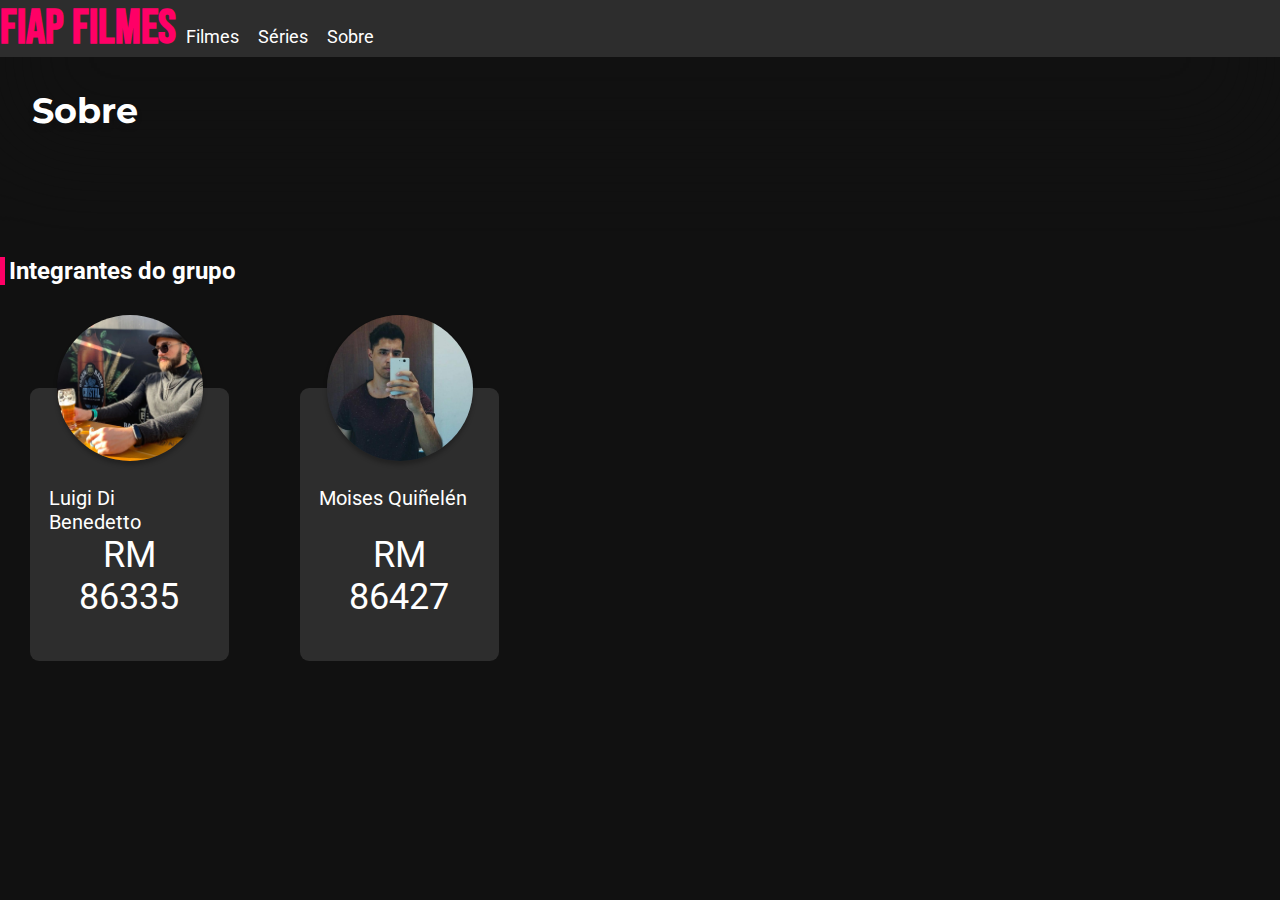
==== sobre.html @ 124912e3 "First Commit" ====
<!DOCTYPE html>
<html lang="pt-BR">

<head>
    <meta charset="UTF-8">
    <meta http-equiv="X-UA-Compatible" content="IE=edge">
    <meta name="viewport" content="width=device-width, initial-scale=1.0">
    <title>Fiap Filmes</title>
    <link rel="stylesheet" href="style.css">
    <link href="https://fonts.googleapis.com/icon?family=Material+Icons" rel="stylesheet">
</head>

<body>
    <header>
        <h1 id = "titulo">Fiap Filmes</h1>
        <nav>
            <ul>
                <li><a href="./index.html">Filmes</a></li>
                <li><a href="./series.html">Séries</a></li>
                <li><a href="">Sobre</a></li>
            </ul>
        </nav>
    </header>
    <div id="hero">
        <p>Sobre</p>
    </div>
    
    <h2>Integrantes do grupo</h2>
    <div class="div_about">
        <div class="rounded_rectangle"></div>
        <span  class="student_name">Luigi Di Benedetto</span>
        <div class="circle_img" style = "background-image: url(imagens/Luigi-foto.jpg)"></div>
        <span  class="student_rm">RM
        86335</span>
    </div>

    <div class="div_about2">
        <div class="rounded_rectangle"></div>
        <span  class="student_name">Moises Quiñelén</span>
        <div class="circle_img" style = "background-image: url(imagens/Moises-foto.jpeg)"></div>
        <span  class="student_rm">RM
        86427</span>
    </div>

</body>
<script src="Card.js"></script>
<script src="dados.js"></script>
<script src="script.js"></script>
</html>
---- style.css ----
@import url('https://fonts.googleapis.com/css2?family=Bebas+Neue&family=Montserrat:wght@700&family=Roboto:wght@400;500&display=swap');

:root{
    --cor-primaria: #f06;
    --texto: #fff;
    --bg-padrao: #111;
    --bg-destaue: #2d2d2d;
    --font: 'Roboto', san-serif;

}


*{
    margin: 0;
    padding: 0;
}

body{
    background-color: var(--bg-padrao);
    font-family: var(--font);
}

header{
    display: flex;
    background-color: var(--bg-destaue);
}


#titulo{
    color: var(--cor-primaria);
    text-transform: uppercase;
    font-family: 'Bebas Neue', cursive;
    font-size: 3rem;
}

nav{
    display: flex;
    align-items: flex-end;
}

nav ul{
    display: flex;
}

nav li{
    list-style: none;
    margin: .6rem ;
}

a{
    color: var(--texto);
    font-size: 1.1rem;
    text-decoration: none;
    cursor: pointer;
}

#hero{
    height: 12.5rem;
    width: 100%;
    position: relative;
}

#hero::before{
    content: '';
    height: 100%;
    width: 100%;
    background-image: url(https://www.themoviedb.org/t/p/original/nvMoOlC7HHZ9U4WknwwGOVefvnI.jpg);
    position: absolute;
    background-size: cover;
    /*background-position-y: -100px;*/
    z-index: -1;
    filter: opacity(.6);
    box-shadow: inset 0 -100px 100px var(--bg-padrao);
}

#hero p{
    padding: 2rem;
    font-family: 'Montserrat';
    font-style: normal;
    font-weight: 700;
    font-size: 2.2rem;
    line-height: 44px;
    color: var(--texto);
    text-shadow: 0px 4px 4px var(--bg-padrao);
}


h2{
    color: var(--texto);
    border-left:  var(--cor-primaria) 5px solid;
    padding-left: 4px ;
}

.integrantes{
    color: var(--texto);
    padding-left: 4px ;
    margin-top: 30px;
}

.secao-filmes{
    display: flex;
    flex-wrap: wrap;
}

.secao-series{
    display: flex;
    flex-wrap: wrap;
}

.cards{
    display: flex;
    flex-direction: column;
    background-color: var(--bg-destaue);
    width: 120px;
    border-radius: 6px;
    margin: .8rem;
}

.cards img{
    border-radius: 6px;
    width: 120px;
}

.botao{
    background-color: var(--cor-primaria);
    padding: 5px 20px;
    border-radius: 5px;
    margin: 0 .7rem;
    transition: box-shadow .5s ease-in-out;
}

.botao:hover{
    box-shadow: 0 0 10px #fff;
}

.cards p{
    margin: .3rem 0;
    color: var(--texto);
    text-align: center;
}

.cards .nota{
    display: flex;
    align-items: center;
    color: var(--texto);
    justify-content: center;
}

.cards .estrela{
    color: gold;
}

.div_about { 
	width:199px;
	height:346px;
	position:absolute;
    margin-left: 30px;
    margin-top: 30px;
}

.div_about2 { 
	width:199px;
	height:346px;
	position:absolute;
    margin-left: 300px;
    margin-top: 30px;
}

.rounded_rectangle { 
	background-color:rgba(45.00000111758709, 45.00000111758709, 45.00000111758709, 1);
	width:199px;
	height:273px;
	position:absolute;
	left:0px;
	top:73px;
	border-top-left-radius:9px;
	border-top-right-radius:9px;
	border-bottom-left-radius:9px;
	border-bottom-right-radius:9px;
}
.student_name { 
	color:rgba(255, 255, 255, 1);
	width:162px;
	height:23px;
	position:absolute;
	left:19px;
	top:171px;
	font-family:Roboto;
	text-align:left;
	font-size:20px;
	letter-spacing:0;
}
.circle_img { 
	box-shadow:0px 4px 4px rgba(0, 0, 0, 0.25);
	border-radius:500px;
	width:146px;
	height:146px;
	position:absolute;
	left:27px;
	top:0px;
	background-repeat:no-repeat;
	background-size:cover;
}

.student_rm { 
	color:rgba(255, 255, 255, 1);
	width:102px;
	height:84px;
	position:absolute;
	left:48px;
	top:219px;
	font-family:Roboto;
	text-align:center;
	font-size:36px;
	letter-spacing:0;
}

#heroRogai{
    height: 20.5rem;
    width: 100%;
    position: relative;
    display: flex;
    /*justify-content: left;*/
    align-items: center;
}

#heroRogai::before{
    content: '';
    height: 100%;
    width: 100%;
    background-image: url(https://www.themoviedb.org/t/p/original/kiJ0yEb70xEj8uDhhDYkvLgxSzv.jpg);
    position: absolute;
    background-size: cover;
    background-position-y: -100px;
    z-index: -1;
    filter: opacity(.6);
    box-shadow: inset 0 -100px 100px var(--bg-padrao);
}

p.heroRogai{
    padding: 2rem;
    font-family: 'Montserrat';
    font-style: normal;
    font-weight: 700;
    font-size: 2.2rem;
    line-height: 44px;
    color: var(--texto);
    text-shadow: 0px 4px 4px var(--bg-padrao);
}

.elenco_container {
    padding: 20px;
    display: flex;
    justify-content: space-between;
    align-items: center; /* Use another value to see the result */
    width: 60%;
    height: 350px;
    margin-left: 100px;
}

.actor_name { 
	color:rgba(255, 255, 255, 1);
	width:162px;
	height:23px;
	position: absolute;
	font-family:Roboto;
	font-size:20px;
    text-align: center;
    margin-left: 15px;
}

.character_name { 
	color:rgba(255, 255, 255, 1);
	width:162px;
	height:23px;
	position: absolute;
	font-family:Roboto;
	font-size:18px;
    text-align: center;
    margin-left: 15px;
    margin-top: 80px;
}

.rounded_rectangle_elenco { 
	background-color:rgba(45.00000111758709, 45.00000111758709, 45.00000111758709, 1);
	width:199px;
	height:273px;
	position: initial;
	border-top-left-radius:9px;
	border-top-right-radius:9px;
	border-bottom-left-radius:9px;
	border-bottom-right-radius:9px;
}

.circle_img_elenco { 
	box-shadow:0px 4px 4px rgba(0, 0, 0, 0.25);
	border-radius:500px;
	width:146px;
	height:146px;
	position: relative;
	left: 25px;
    bottom: 50px;
	
	background-repeat:no-repeat;
	background-size:cover;
}

.rounded_rectangle_movie { 
	width:199px;
	height:273px;
	position: initial;
    margin-left: 50px;
	border-top-left-radius:9px;
	border-top-right-radius:9px;
	border-bottom-left-radius:9px;
	border-bottom-right-radius:9px;
}

p.sinopse{
    font-family: 'Montserrat';
    font-style: normal;
    color:rgba(255, 255, 255, 1);
    font-size: 20px;
    padding: 20px;
    width: 900px;
}

.movie_title{
    height: 20px;
    width: 100%;
    position: relative;
    bottom: 160px;
}

.movie_description{
    height: 20px;
    width: 100%;
    position: relative;
    bottom: 90px;
    right: 694px;
}

.movie_details{
    width: 300px;
	height: 550px;
    margin-right: -500px;
    
	position: relative;
    background-color:rgba(45.00000111758709, 45.00000111758709, 45.00000111758709, 1);
	border-top-left-radius:9px;
	border-top-right-radius:9px;
	border-bottom-left-radius:9px;
	border-bottom-right-radius:9px;
}

#movie_details_container{
    height: fit-content;
    width: fit-content;
    position: relative;
    display: flex;
    justify-content: right;
    align-items: center;
    
}


@media (max-width: 425px) {
    header{
        flex-direction: column;
    }
}
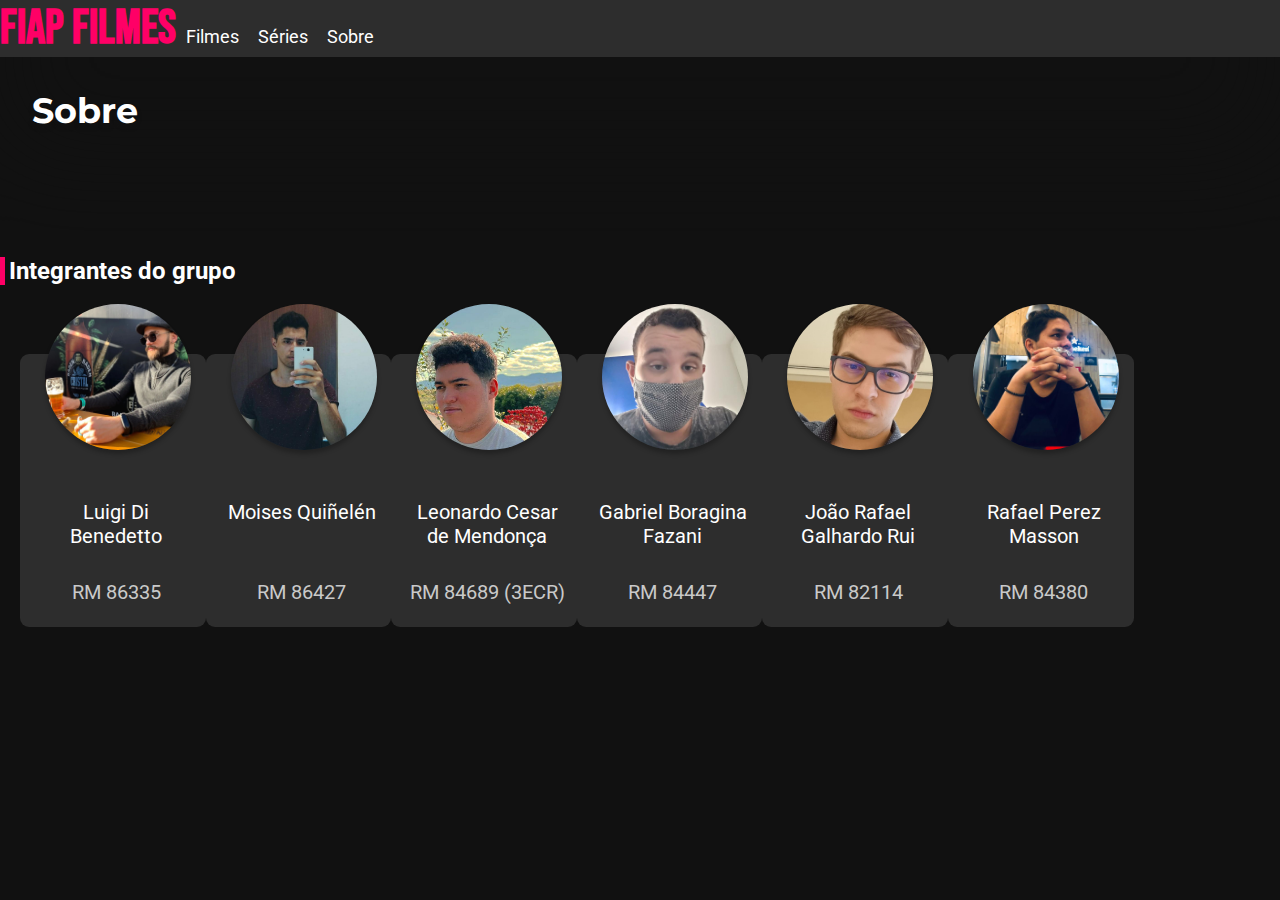
==== commit 1cf2f561: "Group members cards added and new movie details page" ====
--- a/sobre.html
+++ b/sobre.html
@@ -26,20 +26,44 @@
     </div>
     
     <h2>Integrantes do grupo</h2>
-    <div class="div_about">
-        <div class="rounded_rectangle"></div>
-        <span  class="student_name">Luigi Di Benedetto</span>
-        <div class="circle_img" style = "background-image: url(imagens/Luigi-foto.jpg)"></div>
-        <span  class="student_rm">RM
-        86335</span>
-    </div>
 
-    <div class="div_about2">
-        <div class="rounded_rectangle"></div>
-        <span  class="student_name">Moises Quiñelén</span>
-        <div class="circle_img" style = "background-image: url(imagens/Moises-foto.jpeg)"></div>
-        <span  class="student_rm">RM
-        86427</span>
+    <div class="about_container">
+        <div class="student_card">
+            <div class="circle_img" style = "background-image: url(imagens/Luigi-foto.jpg);"></div>
+            <span  class="student_name">Luigi Di Benedetto</span> 
+            <span class="student_rm">RM
+            86335</span>
+        </div>
+        <div class="student_card">
+            <div class="circle_img" style = "background-image: url(imagens/Moises-foto.jpeg);"></div>
+            <span  class="student_name">Moises Quiñelén</span> 
+            <span class="student_rm">RM
+            86427</span>
+        </div>
+        <div class="student_card">
+            <div class="circle_img" style = "background-image: url(imagens/Leo-foto.jpg);"></div>
+            <span  class="student_name">Leonardo Cesar de Mendonça</span> 
+            <span class="student_rm">RM
+            84689 (3ECR)</span>
+        </div>
+        <div class="student_card">
+            <div class="circle_img" style = "background-image: url(imagens/Gabriel-foto.jpeg);"></div>
+            <span  class="student_name">Gabriel Boragina Fazani</span> 
+            <span class="student_rm">RM
+            84447</span>
+        </div>
+        <div class="student_card">
+            <div class="circle_img" style = "background-image: url(imagens/Joao-foto.jpeg);"></div>
+            <span  class="student_name">João Rafael Galhardo Rui</span> 
+            <span class="student_rm">RM
+            82114</span>
+        </div>
+        <div class="student_card">
+            <div class="circle_img" style = "background-image: url(imagens/Masson-foto.jpeg);"></div>
+            <span  class="student_name">Rafael Perez Masson</span> 
+            <span class="student_rm">RM
+            84380</span>
+        </div>
     </div>
 
 </body>
--- a/style.css
+++ b/style.css
@@ -150,69 +150,61 @@
     color: gold;
 }
 
-.div_about { 
-	width:199px;
-	height:346px;
-	position:absolute;
-    margin-left: 30px;
+.about_container { 
     margin-top: 30px;
-}
-
-.div_about2 { 
-	width:199px;
-	height:346px;
-	position:absolute;
-    margin-left: 300px;
-    margin-top: 30px;
-}
-
-.rounded_rectangle { 
+    margin-left: 20px;
+    display: flex;
+    justify-content: space-between;
+    align-items: center; /* Use another value to see the result */
+    width: 87%;
+    height: 350px;
+}
+
+.student_card { 
 	background-color:rgba(45.00000111758709, 45.00000111758709, 45.00000111758709, 1);
 	width:199px;
 	height:273px;
-	position:absolute;
-	left:0px;
-	top:73px;
+	position: relative;
 	border-top-left-radius:9px;
 	border-top-right-radius:9px;
 	border-bottom-left-radius:9px;
 	border-bottom-right-radius:9px;
 }
+
 .student_name { 
 	color:rgba(255, 255, 255, 1);
 	width:162px;
 	height:23px;
 	position:absolute;
-	left:19px;
-	top:171px;
-	font-family:Roboto;
-	text-align:left;
-	font-size:20px;
-	letter-spacing:0;
-}
+	font-family:Roboto;
+	text-align: center;
+	font-size:20px;
+    margin-left: 15px;
+}
+
 .circle_img { 
 	box-shadow:0px 4px 4px rgba(0, 0, 0, 0.25);
 	border-radius:500px;
 	width:146px;
 	height:146px;
-	position:absolute;
-	left:27px;
-	top:0px;
+	position: relative;
+	left: 25px;
+    bottom: 50px;
+    
 	background-repeat:no-repeat;
 	background-size:cover;
 }
 
 .student_rm { 
-	color:rgba(255, 255, 255, 1);
-	width:102px;
-	height:84px;
-	position:absolute;
-	left:48px;
-	top:219px;
-	font-family:Roboto;
-	text-align:center;
-	font-size:36px;
-	letter-spacing:0;
+    color:rgb(201, 201, 201);
+	width:162px;
+	height:23px;
+	position: absolute;
+	font-family:Roboto;
+	font-size:20px;
+    text-align: center;
+    margin-left: 15px;
+    margin-top: 80px;
 }
 
 #heroRogai{
@@ -220,7 +212,6 @@
     width: 100%;
     position: relative;
     display: flex;
-    /*justify-content: left;*/
     align-items: center;
 }
 
@@ -252,7 +243,7 @@
     padding: 20px;
     display: flex;
     justify-content: space-between;
-    align-items: center; /* Use another value to see the result */
+    align-items: center;
     width: 60%;
     height: 350px;
     margin-left: 100px;
@@ -270,7 +261,7 @@
 }
 
 .character_name { 
-	color:rgba(255, 255, 255, 1);
+	color:rgb(201, 201, 201);
 	width:162px;
 	height:23px;
 	position: absolute;
@@ -300,7 +291,6 @@
 	position: relative;
 	left: 25px;
     bottom: 50px;
-	
 	background-repeat:no-repeat;
 	background-size:cover;
 }
@@ -337,14 +327,14 @@
     width: 100%;
     position: relative;
     bottom: 90px;
-    right: 694px;
+    right: 680px;
 }
 
 .movie_details{
     width: 300px;
 	height: 550px;
     margin-right: -500px;
-    
+    margin-bottom: 150px;
 	position: relative;
     background-color:rgba(45.00000111758709, 45.00000111758709, 45.00000111758709, 1);
 	border-top-left-radius:9px;
@@ -354,15 +344,106 @@
 }
 
 #movie_details_container{
-    height: fit-content;
+    height: 550px;
     width: fit-content;
     position: relative;
     display: flex;
     justify-content: right;
     align-items: center;
+    margin-left: -170px;
+}
+
+.description_main { 
+	color:rgba(255, 255, 255, 1);
+	width:162px;
+	height:23px;
+	position: relative;
+	font-family:Roboto;
+	font-size:20px;
+    text-align: left;
+    margin-left: 9px;
+}
+
+.description_submain { 
+	color:rgb(201, 201, 201);
+	width:162px;
+	height:23px;
+    right: 134px;
+    top: 25px;
+	position: relative;
+	font-family:Roboto;
+	font-size:20px;
+    text-align: left;
+    margin-left: 9px;
+}
+
+.navigation_buttons_container {
+    height: 100px;
+    width: 30%;
+    display: flex;
+    justify-content: space-between;
+    justify-content: space-between;
+    align-items: center;
+    margin-left: 110px;
+    list-style-type: none;
+}
+
+.navigation_buttons {
+    background-color: var(--cor-primaria);
+    padding: 5px 20px;
+    border-radius: 5px;
+    margin: 0 .7rem;
+    height: 40px;
+    width: 120px;
+    transition: box-shadow .5s ease-in-out;
+}
+
+.material-symbols-outlined.white { color: #fff; }
+.material-symbols-outlined.sized { font-size: 40px; }
+
+.navButtons_label { 
+	color:rgba(255, 255, 255, 1);
+	width:162px;
+	height:23px;
+	position: relative;
+	font-family:Roboto;
+	font-size:20px;
+    text-align: left;
+    margin-left: 9px;
     
 }
 
+#heroStranger{
+    height: 20.5rem;
+    width: 100%;
+    position: relative;
+    display: flex;
+    align-items: center;
+}
+
+#heroStranger::before{
+    content: '';
+    height: 100%;
+    width: 100%;
+    background-image: url(https://image.tmdb.org/t/p/original/nvMoOlC7HHZ9U4WknwwGOVefvnI.jpg);
+    position: absolute;
+    background-size: cover;
+    background-position-y: -100px;
+    z-index: -1;
+    filter: opacity(.6);
+    box-shadow: inset 0 -100px 100px var(--bg-padrao);
+}
+
+p.heroStranger{
+    padding: 2rem;
+    font-family: 'Montserrat';
+    font-style: normal;
+    font-weight: 700;
+    font-size: 2.2rem;
+    line-height: 44px;
+    color: var(--texto);
+    text-shadow: 0px 4px 4px var(--bg-padrao);
+}
 
 @media (max-width: 425px) {
     header{
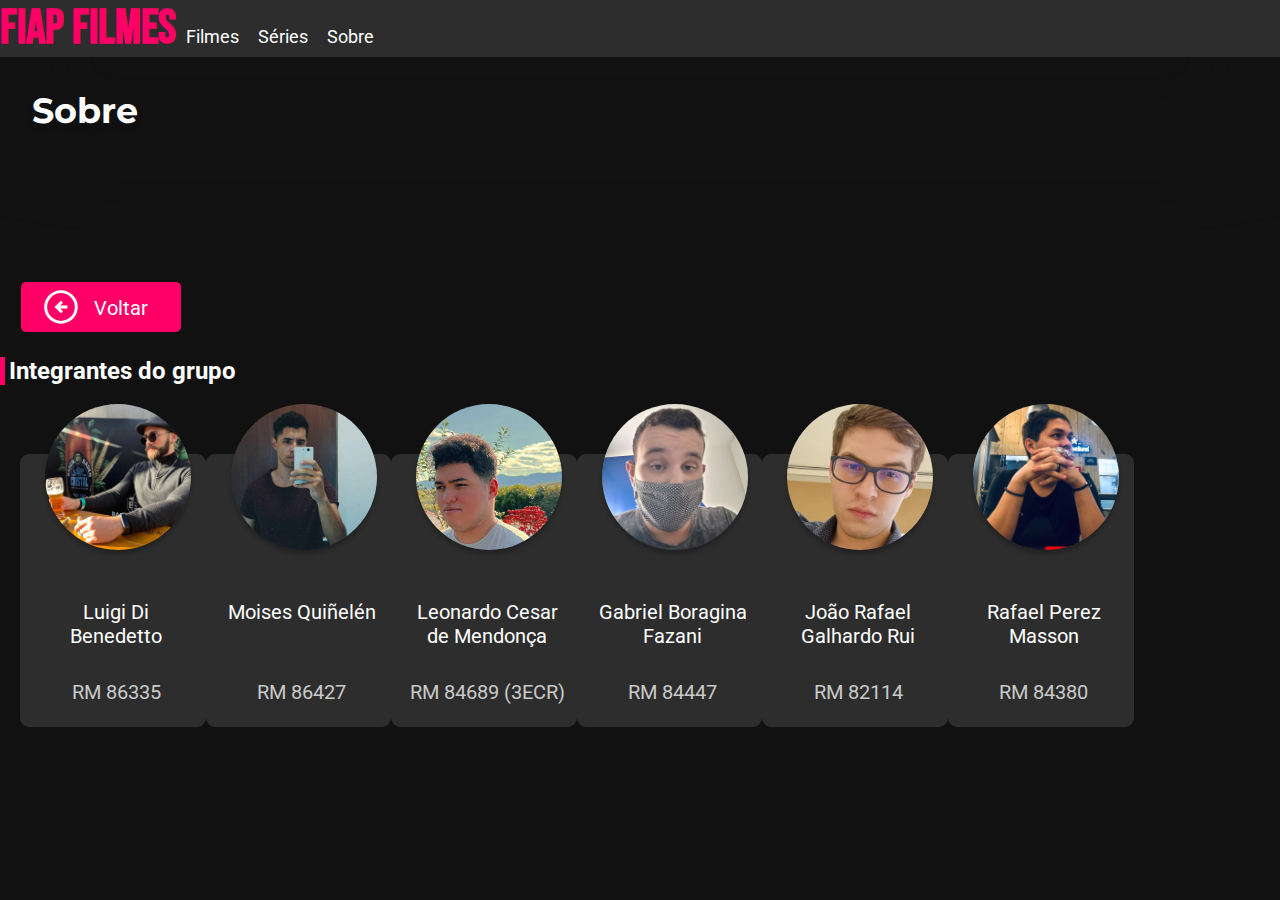
==== commit 94f25d40: "Cobra Kai page details and some adjustments" ====
--- a/sobre.html
+++ b/sobre.html
@@ -7,7 +7,7 @@
     <meta name="viewport" content="width=device-width, initial-scale=1.0">
     <title>Fiap Filmes</title>
     <link rel="stylesheet" href="style.css">
-    <link href="https://fonts.googleapis.com/icon?family=Material+Icons" rel="stylesheet">
+    <link href="https://fonts.googleapis.com/css2?family=Material+Symbols+Outlined:opsz,wght,FILL,GRAD@20..48,100..700,0..1,-50..200" rel="stylesheet">
 </head>
 
 <body>
@@ -25,8 +25,20 @@
         <p>Sobre</p>
     </div>
     
+    <div class="navigation_buttons_container" style="margin-left: 10px;">
+        <a href="./index.html">
+            <div class="navigation_buttons">
+                <div>
+                    <span class="material-symbols-outlined white sized">
+                        arrow_circle_left
+                    </span>
+                    <span class="navButtons_label" style="bottom: 12px;"> Voltar </span>
+                </div>
+            </div>
+        </a>
+    </div>
+
     <h2>Integrantes do grupo</h2>
-
     <div class="about_container">
         <div class="student_card">
             <div class="circle_img" style = "background-image: url(imagens/Luigi-foto.jpg);"></div>
--- a/style.css
+++ b/style.css
@@ -445,6 +445,38 @@
     text-shadow: 0px 4px 4px var(--bg-padrao);
 }
 
+#heroCobra{
+    height: 20.5rem;
+    width: 100%;
+    position: relative;
+    display: flex;
+    align-items: center;
+}
+
+#heroCobra::before{
+    content: '';
+    height: 100%;
+    width: 100%;
+    background-image: url(https://www.themoviedb.org/t/p/original/gL8myjGc2qrmqVosyGm5CWTir9A.jpg);
+    position: absolute;
+    background-size: cover;
+    background-position-y: -100px;
+    z-index: -1;
+    filter: opacity(.6);
+    box-shadow: inset 0 -100px 100px var(--bg-padrao);
+}
+
+p.heroCobra{
+    padding: 2rem;
+    font-family: 'Montserrat';
+    font-style: normal;
+    font-weight: 700;
+    font-size: 2.2rem;
+    line-height: 44px;
+    color: var(--texto);
+    text-shadow: 0px 4px 4px var(--bg-padrao);
+}
+
 @media (max-width: 425px) {
     header{
         flex-direction: column;
